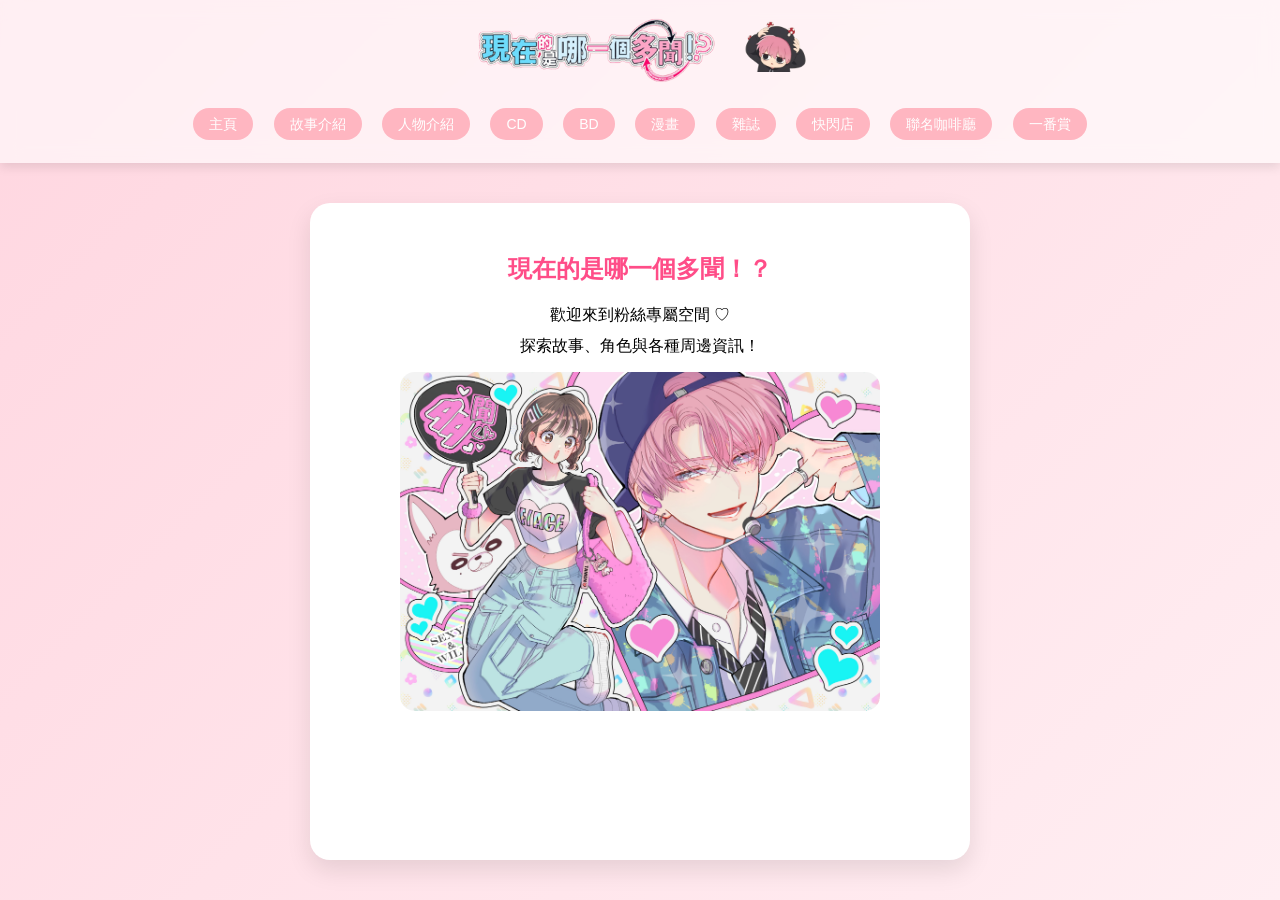
==== index.html @ e3299fbe "Add files via upload" ====
<!DOCTYPE html>
<html lang="zh-Hant">
<head>
    <meta charset="UTF-8">
    <title>現在的是哪一個多聞！？</title>
    <link rel="stylesheet" href="style.css">
</head>
<body>
    <header>
        <div class="title-with-music">
    <!-- Logo 圖片替代文字 -->
    <img id="site-logo" src="images/3.png" alt="現在的是哪一個多聞！？" width="250">
    
            <div class="music-icon" id="musicIcon">
        <img id="music-note" src="images/2.png" alt="Music Note" width="90">
        <audio id="bg-music" src="mp3/1.mp3" loop></audio>
            </div>
        </div>

        <nav>
            <ul>
                <li><a href="index.html">主頁</a></li>
                <li><a href="story.html">故事介紹</a></li>
                <li><a href="characters.html">人物介紹</a></li>
                <li><a href="cd.html">CD</a></li>
                <li><a href="bd.html">BD</a></li>
                <li><a href="comic.html">漫畫</a></li>
                <li><a href="magazine.html">雜誌</a></li>
                <li><a href="pop-up.html">快閃店</a></li>
                <li><a href="coffee.html">聯名咖啡廳</a></li>
                <li><a href="ichiban.html">一番賞</a></li>
            </ul>
        </nav>
    </header>

    <main>
    <div class="card home-card">
        <h2>現在的是哪一個多聞！？</h2>
        <p>歡迎來到粉絲專屬空間 ♡</p>
        <p>探索故事、角色與各種周邊資訊！</p>
        <img src="images/1.jpg" alt="主頁示意圖">
    </div>
    </main>

    <script>
        const musicIcon = document.getElementById('musicIcon');
        const bgMusic = document.getElementById('bg-music');

        musicIcon.addEventListener('click', () => {
            if (bgMusic.paused) {
                bgMusic.play();
            } else {
                bgMusic.pause();
            }
        });
    </script>
</body>
</html>
---- style.css ----
/* 讓 footer 貼底的關鍵 */
html, body {
    height: 100%;
}

body {
    font-family: "Microsoft JhengHei", sans-serif;
    margin: 0;
    padding: 0;

    display: flex;
    flex-direction: column;

    /* 🌸 漸層粉紅 */
    background: linear-gradient(135deg, #ffd6e0, #ffeef2);
}

/* Header */
header {
    background: rgba(255, 255, 255, 0.6);
    backdrop-filter: blur(10px);
    padding: 5px 10px;
    text-align: center;
    box-shadow: 0 4px 10px rgba(0,0,0,0.1);
}

/* 標題 + 音樂 */
.title-with-music {
    display: flex;
    justify-content: center;
    align-items: center;
    gap: 15px;
}

h1 {
    color: #ff4d88;
    letter-spacing: 2px;
}

.music-icon {
    cursor: pointer;
    transition: transform 0.2s;
}

.music-icon:hover {
    transform: scale(1.2);
}

/* 導覽列 */
nav ul {
    list-style: none;
    padding: 0;
    margin-top: 15px;
}

nav ul li {
    display: inline-block;
    margin: 8px;
}

nav ul li a {
    text-decoration: none;
    padding: 8px 16px;
    background: #ffb6c1;
    border-radius: 20px;
    color: white;
    font-size: 14px;
    transition: 0.3s;
}

nav ul li a:hover {
    background: #ff6f91;
}

/* main 撐開 */
main {
    flex: 1;
    padding: 40px 20px;
    display: flex;
    justify-content: center;
}

/* 卡片 */
/* 卡片共通樣式 */
.card {
    background: white;
    padding: 30px;
    border-radius: 20px;
    max-width: 600px;
    box-shadow: 0 10px 25px rgba(0,0,0,0.1);

    /* 新增左右間距 */
    margin: 0 15px; /* 左右各 15px 空間 */
}

/* 標題置中 */
.card h2 {
    text-align: center;
    color: #ff4d88;
}

/* 圖片置中 */
.card img {
    display: block;
    margin: 15px auto 0;
    border-radius: 15px;
    width: 80%;
}

.character-card img {
    width: 40%;   /* 只針對人物介紹圖片縮小 */
}

.cd-card img {
    width: 70%;   /* 只針對人物介紹圖片縮小 */
}

.magazine-card img {
    width: 60%;   /* 只針對人物介紹圖片縮小 */
}

.pop-up-card img {
    width: 50%;   /* 只針對人物介紹圖片縮小 */
}

.ichiban-card img {
    width: 60%;   /* 只針對人物介紹圖片縮小 */
}

/* 子頁面文字靠左（預設） */
.card p {
    text-align: left;
    margin: 10px 0;
}

/* 主頁文字置中 */
.home-card p {
    text-align: center;
}

/* Logo + 音樂區塊 */
.title-with-music {
    display: flex;
    justify-content: center;
    align-items: center;
    gap: 0px;  /* 音樂圖標跟 Logo 的距離 */
}

/* 調整 Logo 大小，如果想用百分比也可以 */
#site-logo {
    width: 250px;  /* 可改成 200px / 300px / 50% 之類 */
    height: auto;  /* 自動保持比例 */
}
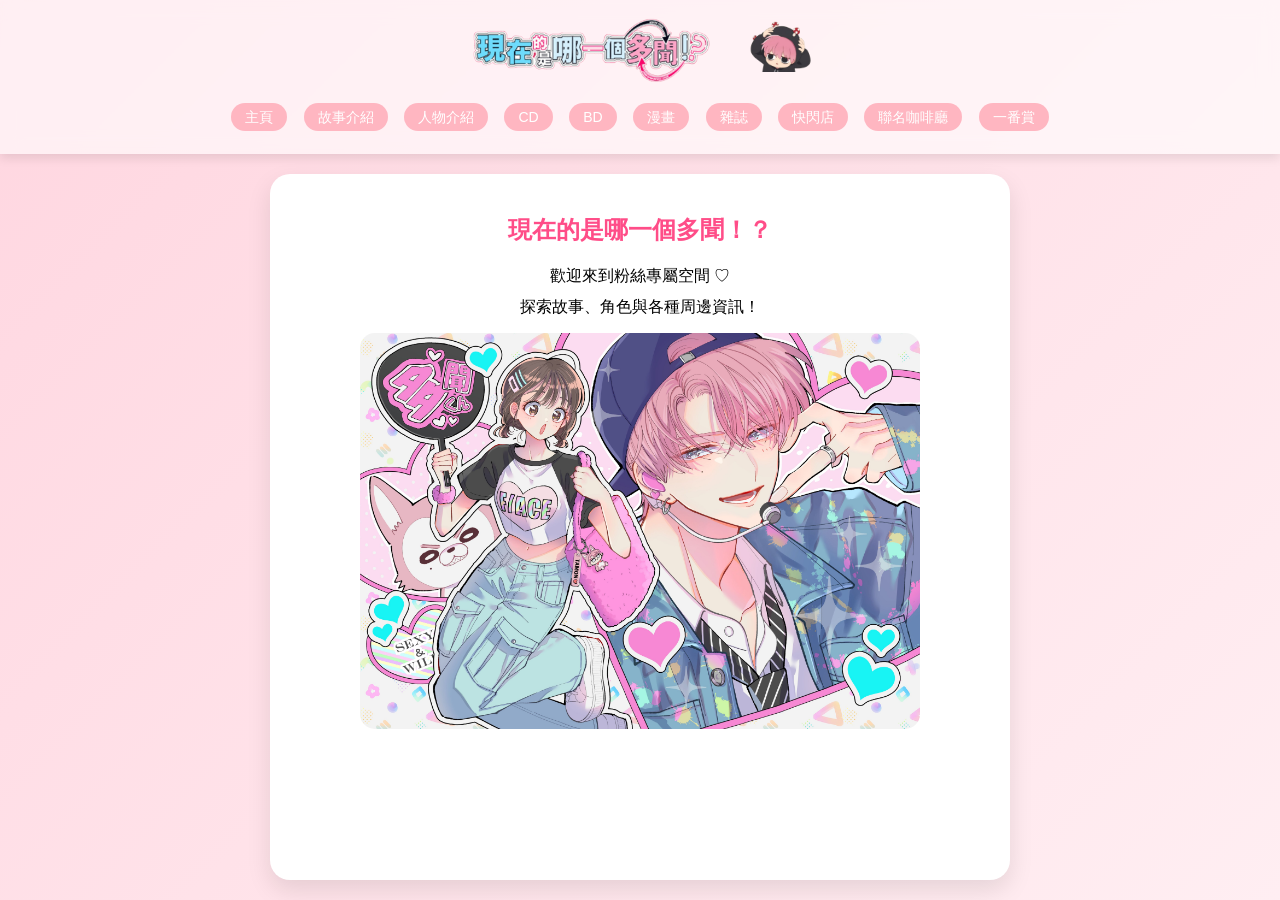
==== commit 26078b76: "Add files via upload" ====
--- a/index.html
+++ b/index.html
@@ -4,6 +4,7 @@
     <meta charset="UTF-8">
     <title>現在的是哪一個多聞！？</title>
     <link rel="stylesheet" href="style.css">
+    <meta name="viewport" content="width=device-width, initial-scale=1.0">
 </head>
 <body>
     <header>
@@ -46,13 +47,24 @@
         const musicIcon = document.getElementById('musicIcon');
         const bgMusic = document.getElementById('bg-music');
 
-        musicIcon.addEventListener('click', () => {
-            if (bgMusic.paused) {
-                bgMusic.play();
-            } else {
-                bgMusic.pause();
+        // 載入頁面時讀取上次進度
+        window.addEventListener('load', () => {
+            const savedTime = localStorage.getItem('bgMusicTime');
+            if (savedTime) {
+                bgMusic.currentTime = parseFloat(savedTime);
             }
         });
-    </script>
+
+        // 每秒存一次播放時間
+        setInterval(() => {
+            localStorage.setItem('bgMusicTime', bgMusic.currentTime);
+        }, 1000);
+
+        // 點擊圖示播放 / 暫停
+        musicIcon.addEventListener('click', () => {
+            if (bgMusic.paused) bgMusic.play();
+            else bgMusic.pause();
+        });
+        </script>
 </body>
 </html>
--- a/style.css
+++ b/style.css
@@ -1,4 +1,4 @@
-/* 讓 footer 貼底的關鍵 */
+/* ================= 基本設定 ================= */
 html, body {
     height: 100%;
 }
@@ -11,11 +11,10 @@
     display: flex;
     flex-direction: column;
 
-    /* 🌸 漸層粉紅 */
     background: linear-gradient(135deg, #ffd6e0, #ffeef2);
 }
 
-/* Header */
+/* ================= Header ================= */
 header {
     background: rgba(255, 255, 255, 0.6);
     backdrop-filter: blur(10px);
@@ -24,82 +23,92 @@
     box-shadow: 0 4px 10px rgba(0,0,0,0.1);
 }
 
-/* 標題 + 音樂 */
 .title-with-music {
     display: flex;
     justify-content: center;
     align-items: center;
-    gap: 15px;
-}
-
-h1 {
-    color: #ff4d88;
-    letter-spacing: 2px;
-}
-
+    gap: 10px; /* ⭐ 建議保留一點距離 */
+}
+
+/* Logo */
+#site-logo {
+    width: 250px;
+}
+
+/* 音樂按鈕 */
 .music-icon {
     cursor: pointer;
     transition: transform 0.2s;
 }
-
 .music-icon:hover {
     transform: scale(1.2);
 }
 
-/* 導覽列 */
+/* ================= 導覽列 ================= */
 nav ul {
     list-style: none;
     padding: 0;
-    margin-top: 15px;
+    margin-top: 10px;
 }
 
 nav ul li {
     display: inline-block;
-    margin: 8px;
+    margin: 6px;
 }
 
 nav ul li a {
     text-decoration: none;
-    padding: 8px 16px;
+    padding: 6px 14px;
     background: #ffb6c1;
     border-radius: 20px;
     color: white;
     font-size: 14px;
-    transition: 0.3s;
-}
-
+}
 nav ul li a:hover {
     background: #ff6f91;
 }
 
-/* main 撐開 */
+/* ================= main ================= */
 main {
     flex: 1;
-    padding: 40px 20px;
+    padding: 20px;
     display: flex;
     justify-content: center;
 }
 
-/* 卡片 */
-/* 卡片共通樣式 */
+/* ================= 卡片 ================= */
 .card {
     background: white;
-    padding: 30px;
+    padding: 20px;
     border-radius: 20px;
-    max-width: 600px;
+
+    width: 80%;
+    max-width: 700px;
+
+    margin: 0 auto;  /* ⭐ 這個是關鍵 */
+
+    text-align: left;
     box-shadow: 0 10px 25px rgba(0,0,0,0.1);
-
-    /* 新增左右間距 */
-    margin: 0 15px; /* 左右各 15px 空間 */
-}
-
-/* 標題置中 */
+}
+
+/* 標題 */
 .card h2 {
     text-align: center;
     color: #ff4d88;
 }
 
-/* 圖片置中 */
+/* 文字 */
+.card p {
+    text-align: left;
+    margin: 10px 0;
+}
+
+/* 主頁文字置中 */
+.home-card p {
+    text-align: center;
+}
+
+/* 圖片 */
 .card img {
     display: block;
     margin: 15px auto 0;
@@ -107,47 +116,128 @@
     width: 80%;
 }
 
+/* 各頁圖片大小 */
+.character-card img { width: 40%; }
+.cd-card img { width: 70%; }
+.bd-card img { width: 80%; }
+.magazine-card img { width: 60%; }
+.pop-up-card img { width: 50%; }
+.ichiban-card img { width: 60%; }
+
+/* ================= 手機版 ================= */
+@media (max-width: 768px) {
+
+    nav ul {
+        display: flex;            /* ⭐ 補這個才會直排 */
+        flex-direction: column;
+        align-items: center;
+    }
+
+    nav ul li {
+        margin: 6px 0;
+    }
+
+    .title-with-music {
+        flex-direction: column;
+    }
+
+    #site-logo {
+        width: 180px;
+    }
+
+    #music-note {
+        width: 60px;
+    }
+
+    .card {
+        padding: 15px;
+    }
+
+    .card img {
+        width: 100%;
+    }
+}
+
+/* ================= 卡片容器水平排列 ================= */
+.cards-container {
+    display: flex;               /* 水平排列 */
+    justify-content: center;     /* 整個容器置中 */
+    gap: 20px;                   /* 卡片之間間距 */
+    flex-wrap: wrap;             /* 螢幕小自動換行 */
+}
+
+/* 控制人物卡片大小 */
+.character-card {
+    flex: 0 0 300px;             /* 固定寬度 300px，不會拉滿螢幕 */
+    max-width: 250px;
+}
+
+/* 人物卡片圖片寬度 */
 .character-card img {
-    width: 40%;   /* 只針對人物介紹圖片縮小 */
-}
-
-.cd-card img {
-    width: 70%;   /* 只針對人物介紹圖片縮小 */
-}
-
-.magazine-card img {
-    width: 60%;   /* 只針對人物介紹圖片縮小 */
-}
-
-.pop-up-card img {
-    width: 50%;   /* 只針對人物介紹圖片縮小 */
-}
-
-.ichiban-card img {
-    width: 60%;   /* 只針對人物介紹圖片縮小 */
-}
-
-/* 子頁面文字靠左（預設） */
-.card p {
-    text-align: left;
-    margin: 10px 0;
-}
-
-/* 主頁文字置中 */
-.home-card p {
-    text-align: center;
-}
-
-/* Logo + 音樂區塊 */
-.title-with-music {
-    display: flex;
-    justify-content: center;
-    align-items: center;
-    gap: 0px;  /* 音樂圖標跟 Logo 的距離 */
-}
-
-/* 調整 Logo 大小，如果想用百分比也可以 */
-#site-logo {
-    width: 250px;  /* 可改成 200px / 300px / 50% 之類 */
-    height: auto;  /* 自動保持比例 */
+    width: 100%;
+    display: block;
+    margin: 15px auto 0;
+    border-radius: 15px;
+}
+
+/* 手機版自動換行 & 寬度調整 */
+@media (max-width: 768px) {
+    .cards-container {
+        flex-direction: column;   /* 直排 */
+        align-items: center;
+    }
+    .character-card {
+        flex: 0 0 60%;           /* 卡片佔螢幕 80% */
+        max-width: none;
+    }
+}
+
+/* ================= 卡片容器水平排列（CD / BD / 漫畫 / 雜誌） ================= */
+.cards-container {
+    display: flex;               
+    justify-content: center;     
+    gap: 20px;                   
+    flex-wrap: wrap;             
+    align-items: flex-start;     /* ⭐ 改這個，讓每張卡片高度自己決定 */
+}
+
+/* 控制 CD / BD / 漫畫 / 雜誌卡片大小 */
+.cd-card {
+    flex: 0 0 490px;             /* 固定寬度 300px */
+    max-width: 490px;
+}
+
+.bd-card ,.comic-card{
+    flex: 0 0 350px;             /* 固定寬度 300px */
+    max-width: 350px;
+}
+
+.comic-card{
+    flex: 0 0 300px;             /* 固定寬度 300px */
+    max-width: 300px;
+}
+
+.magazine-card {
+    flex: 0 0 400px;             /* 固定寬度 300px */
+    max-width: 400px;
+}
+
+/* 圖片 */
+.cd-card img, .bd-card img, .magazine-card img, .comic-card img {
+    width: 100%;                 /* 卡片內圖片撐滿卡片 */
+    display: block;
+    margin: 15px auto 0;
+    border-radius: 15px;
+}
+
+/* 手機版自適應 */
+@media (max-width: 768px) {
+    .cards-container {
+        flex-direction: column;   /* 直排 */
+        align-items: center;
+    }
+    .cd-card, .bd-card, .magazine-card, .comic-card  {
+        flex: 0 0 80%;           /* 卡片寬度 80% */
+        max-width: none;
+    }
 }
